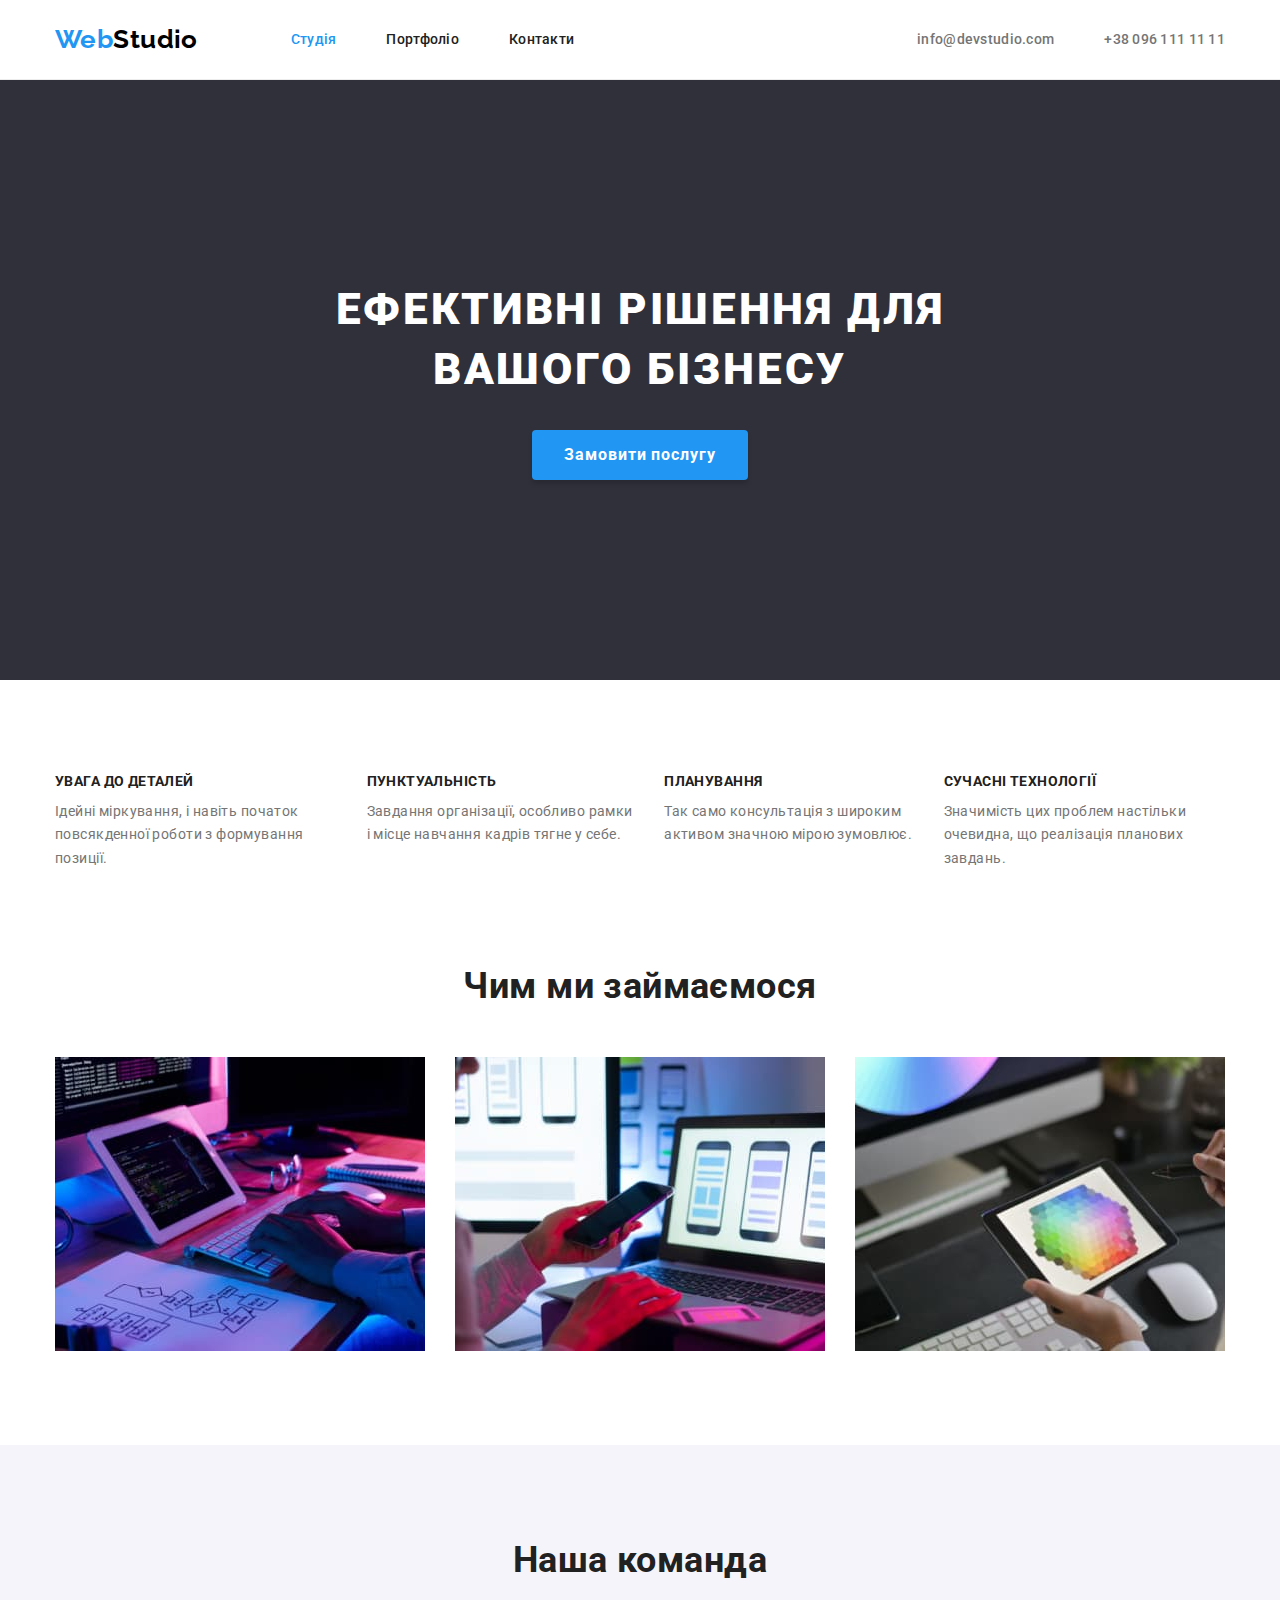
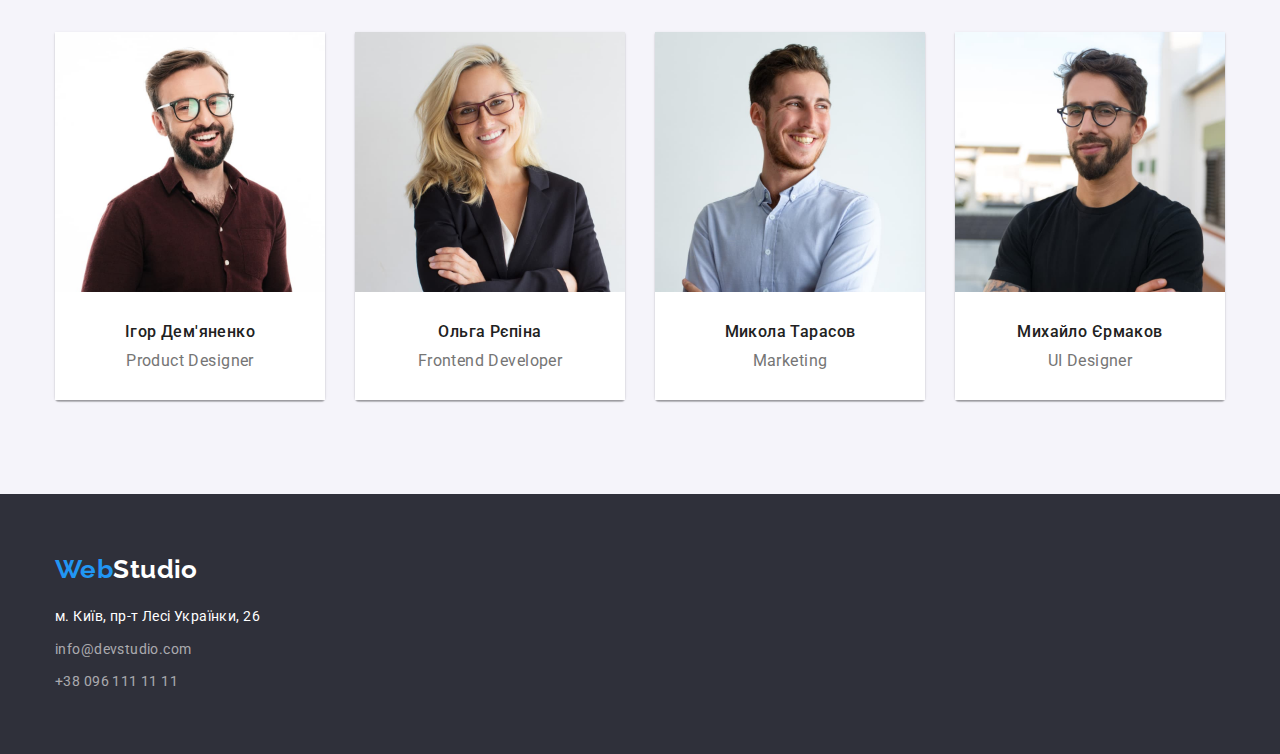
==== index.html @ 473d93ee "hw-03" ====
<!DOCTYPE html>
<html lang="en">
  <head>
    <meta charset="UTF-8" />
    <meta name="viewport" content="width=device-width, initial-scale=1.0" />
    <title>Студія</title>
    <link rel="preconnect" href="https://fonts.googleapis.com" />
    <link rel="preconnect" href="https://fonts.gstatic.com" crossorigin />
    <link
      href="https://fonts.googleapis.com/css2?family=Raleway:wght@700&family=Roboto:wght@400;500;700;900&display=swap"
      rel="stylesheet"
    />
    <link
      rel="stylesheet"
      href="https://cdn.jsdelivr.net/npm/modern-normalize@1.1.0/modern-normalize.min.css"
    />
    <link rel="stylesheet" href="./css/styles.css" />
  </head>
  <body>
    <header class="page-header">
      <div class="container page-header-container">
        <nav class="page-navigation">
          <a href="#webstudio" class="webstudio link"
            ><span class="weblogo">Web</span><span class="studiologoblack">Studio</span></a
          >
          <ul class="menu list">
            <li class="menu-item">
              <a href="./index.html" class="menu-link link current">Студія</a>
            </li>
            <li class="menu-item">
              <a href="./portfolio.html" class="menu-link link">Портфоліо</a>
            </li>
            <li class="menu-item">
              <a href="#contacts" class="menu-link link">Контакти</a>
            </li>
          </ul>
        </nav>
        <ul class="page-contacts list">
          <li class="page-contacts-item">
            <a href="mailto:info@devstudio.com" class="contacts-link link">info@devstudio.com</a>
          </li>
          <li class="page-contacts-item">
            <a href="tel:+380961111111" class="contacts-link link">+38 096 111 11 11</a>
          </li>
        </ul>
      </div>
    </header>
    <main>
      <section class="feature">
        <div class="container">
          <h1 class="feature-header">Ефективні рішення для вашого бізнесу</h1>
          <button class="modal-open-btn buttoncursor" type="button">Замовити послугу</button>
        </div>
      </section>
      <section class="section-characteristic">
        <div class="container">
          <h2 class="visually-hidden">Особливості</h2>
          <ul class="characteristic-list list">
            <li class="characteristic-item">
              <h3 class="characteristic-name">Увага до деталей</h3>
              <p class="characteristic-description">
                Ідейні міркування, і навіть початок повсякденної роботи з формування позиції.
              </p>
            </li>
            <li class="characteristic-item">
              <h3 class="characteristic-name">Пунктуальність</h3>
              <p class="characteristic-description">
                Завдання організації, особливо рамки і місце навчання кадрів тягне у себе.
              </p>
            </li>
            <li class="characteristic-item">
              <h3 class="characteristic-name">Планування</h3>
              <p class="characteristic-description">
                Так само консультація з широким активом значною мірою зумовлює.
              </p>
            </li>
            <li class="characteristic-item">
              <h3 class="characteristic-name">Сучасні технології</h3>
              <p class="characteristic-description">
                Значимість цих проблем настільки очевидна, що реалізація планових завдань.
              </p>
            </li>
          </ul>
        </div>
      </section>
      <section class="what-we-do section">
        <div class="container">
          <h2 class="name-header">Чим ми займаємося</h2>
          <ul class="work-photo-list list">
            <li class="work-photo-item">
              <img
                src="./images/box-1.jpg"
                alt="Work on PC"
                width="370"
                height="294"
                class="work-photo"
              />
            </li>
            <li class="work-photo-item">
              <img
                src="./images/box-2.jpg"
                alt="Work on notebook"
                width="370"
                height="294"
                class="work-photo"
              />
            </li>
            <li class="work-photo-item">
              <img
                src="./images/box-3.jpg"
                alt="Work on GP"
                width="370"
                height="294"
                class="work-photo"
              />
            </li>
          </ul>
        </div>
      </section>
      <section class="our-team section">
        <div class="container">
          <h2 class="name-header">Наша команда</h2>
          <ul class="workers-list list">
            <li class="workers-list-item">
              <img
                src="./images/photo-1.jpg"
                alt="IgorPhoto"
                width="270"
                height="260"
                class="workers-photo"
              />
              <div class="workers-container">
                <h3 class="workers-name">Ігор Дем'яненко</h3>
                <p class="workers-job">Product Designer</p>
              </div>
            </li>
            <li class="workers-list-item">
              <img
                src="./images/photo-2.jpg"
                alt="OlgaPhoto"
                width="270"
                height="260"
                class="workers-photo"
              />
              <div class="workers-container">
                <h3 class="workers-name">Ольга Рєпіна</h3>
                <p class="workers-job">Frontend Developer</p>
              </div>
            </li>
            <li class="workers-list-item">
              <img
                src="./images/photo-3.jpg"
                alt="MykolaPhoto"
                width="270"
                height="260"
                class="workers-photo"
              />
              <div class="workers-container">
                <h3 class="workers-name">Микола Тарасов</h3>
                <p class="workers-job">Marketing</p>
              </div>
            </li>
            <li class="workers-list-item">
              <img
                src="./images/photo-4.jpg"
                alt="Mykhaylo"
                width="270"
                height="260"
                class="workers-photo"
              />
              <div class="workers-container">
                <h3 class="workers-name">Михайло Єрмаков</h3>
                <p class="workers-job">UI Designer</p>
              </div>
            </li>
          </ul>
        </div>
      </section>
    </main>
    <footer class="page-footer">
      <div class="container">
        <a href="#webstudio" class="webstudio-footer link"
          ><span class="weblogo">Web</span><span class="studiologowhite">Studio</span></a
        >
        <address class="address-footer">
          <ul class="address-list list">
            <li class="address-list-item">
              <a
                href="https://goo.gl/maps/CPtrU1FHBa2aNyZL9"
                target="_blank"
                rel="noopener noreferrer nofollow"
                class="address link"
                >м. Київ, пр-т Лесі Українки, 26
              </a>
            </li>
            <li class="address-list-item">
              <a href="mailto:info@devstudio.com" class="footer-contacts link"
                >info@devstudio.com</a
              >
            </li>
            <li class="address-list-item">
              <a href="tel:+380961111111" class="footer-contacts link">+38 096 111 11 11</a>
            </li>
          </ul>
        </address>
      </div>
    </footer>
  </body>
</html>
---- css/styles.css ----
:root {
    --primary-font: 'Roboto', sans-serif;
    --logo-font: 'Raleway', sans-serif;
    --primary-bg-color: #FFFFFF;
    --secondary-bg-color: #F5F4FA;
    --dark-bg-color: #2F303A;
    --primary-text-color: #212121;
    --primary-contact-color: #757575;
    --primary-accent-color: #2196F3;
    --secondary-accent-color: #188CE8;
    --primary-black: #000000;
}

h1, h2, h3, h4, h5, h6, p {
    margin-top: 0;
    margin-bottom: 0;
}

ol, ul {
    margin-top: 0;
    margin-bottom: 0;
    padding-left: 0;
}

img {
    display: block;
    max-width: 100%;
    height: auto;
}

.link {
    text-decoration: none;
}

.list{
    list-style: none;
}

.buttoncursor {
    cursor: pointer;
}

.visually-hidden {
    position: absolute;
    white-space: nowrap;
    width: 1px;
    height: 1px;
    overflow: hidden;
    border: 0;
    padding: 0;
    clip: rect(0 0 0 0);
    clip-path: inset(50%);
    margin: -1px;
}

body {
    font-family: var(--primary-font);
    background: var(--primary-bg-color);
    color: var(--primary-text-color);
    font-size: 14px;
    letter-spacing: 0.03em;
}

.container {
    width: 1200px;
    margin-left: auto;
    margin-right: auto;
    padding-left: 15px;
    padding-right: 15px;
}

.section {
    padding-top: 94px;
    padding-bottom: 94px;
}

/*-------------- HEADER --------------*/
.page-header {
    padding-top: 24px;
    padding-bottom: 24px;
    border-bottom: 1px solid #ECECEC;
}

.page-header-container {
    display: flex;
    align-items: center;
}

.page-navigation {
    display: flex;
    align-items: center;
}

.webstudio {
    margin-right: 93px;
}

.menu {
    display: flex;
    column-gap: 50px;
}

.page-contacts {
    display: flex;
    column-gap: 50px;
    margin-left: auto;
}

.weblogo {
    font-family: 'Raleway';
    font-weight: 700;
    font-size: 26px;
    line-height: 1.19;  
    color: var(--primary-accent-color);
}

.studiologoblack {
    font-family: 'Raleway';
    font-weight: 700;
    font-size: 26px;
    line-height: 1.19;
    color: var(--primary-black);
}

.menu-link {
    font-weight: 500;
    line-height: 1.14;
    letter-spacing: 0.02em;
    color: var(--primary-text-color);
}

.contacts-link {
    font-weight: 500;
    line-height: 1.14;
    letter-spacing: 0.02em;
    color: var(--primary-contact-color);
}

.menu-link:hover,
.menu-link:focus,
.contacts-link:hover,
.contacts-link:focus {
    color: var(--primary-accent-color);
}

.current {
    color: var(--primary-accent-color);
}

/*-------------- /HEADER --------------*/

/*-------------- FOOTER --------------*/

.page-footer {
    background-color: var(--dark-bg-color);
    padding-top: 60px;
    padding-bottom: 60px;
}

.webstudio-footer {
    display: block;
    margin-right: auto;
    margin-bottom: 20px;
}

.studiologowhite {
    font-family: 'Raleway';
    font-weight: 700;
    font-size: 26px;
    line-height: 1.19;
    color: var(--primary-bg-color);
}

.address-footer {
    font-style: normal;
    line-height: 1.71;
    margin-right: auto;
}

.address-list-item:not(:last-child) {
    margin-bottom: 9px;
}

.address {
    color: var(--primary-bg-color);
}

.footer-contacts {
    color: rgba(255, 255, 255, 0.6);
}

.address:hover,
.address:focus,
.footer-contacts:hover,
.footer-contacts:focus {
    color: var(--primary-accent-color);
}

/*-------------- /FOOTER --------------*/

/*-------------- FEATURE --------------*/

.feature {
    background: var(--dark-bg-color);
    padding: 200px 0;
    text-align: center;
}

.feature-header {
    font-weight: 900;
    font-size: 44px;
    line-height: 1.36;
    text-align: center;
    letter-spacing: 0.06em;
    text-transform: uppercase;
    color: var(--primary-bg-color);
    width: 696px;
    margin-bottom: 30px;
    margin-left: auto;
    margin-right: auto;
}

.modal-open-btn {
    background: var(--primary-accent-color);
    box-shadow: 0px 4px 4px rgba(0, 0, 0, 0.15);
    border-radius: 4px;
    border: 0;
    font-weight: 700;
    font-size: 16px;
    line-height: 1.88;
    display: inline-block;
    letter-spacing: 0.06em;
    color: var(--primary-bg-color);
    width: 216px;
    height: 50px;
}

.modal-open-btn:hover,
.modal-open-btn:focus {
    background: var(--secondary-accent-color);
}

/*-------------- /FEATURE --------------*/

/*-------------- CHARACTERISTIC --------------*/

.section-characteristic {
    padding-top: 94px;
}

.characteristic-list {
    display: flex;
    column-gap: 30px;
}

.characteristic-item {
    flex-basis: calc((100%-90px)/4)
}

.characteristic-name {
    font-size: 14px;
    font-weight: 700;
    line-height: 1.14;
    text-transform: uppercase;
    margin-bottom: 10px;
}

.characteristic-description {
    line-height: 1.71;
    color: var(--primary-contact-color);
}

/*-------------- /CHARACTERISTIC --------------*/

/*-------------- WHAT WE DO --------------*/

.work-photo-list {
    display: flex;
    column-gap: 30px;
}

.work-photo-item {
    flex-basis: calc((100%-60px)/3)
}

.name-header {
    font-weight: 700;
    font-size: 36px;
    line-height: 1.17;
    text-align: center;
    margin-bottom: 50px;
}

/*-------------- /WHAT WE DO --------------*/

/*-------------- OUR TEAM --------------*/

.our-team {
    background: var(--secondary-bg-color);
}

.workers-list {
    display: flex;
    column-gap: 30px;
}

.workers-list-item {
    box-shadow: 0px 1px 3px rgba(0, 0, 0, 0.12), 0px 1px 1px rgba(0, 0, 0, 0.14), 0px 2px 1px rgba(0, 0, 0, 0.2);
    border-radius: 0px 0px 4px 4px;
    flex-basis: calc((100% - 90px)/ 4)
}

.workers-container {
    padding-top: 30px;
    padding-bottom: 30px;
    background: var(--primary-bg-color);
}

.workers-name {
    font-weight: 500;
    font-size: 16px;
    line-height: 1.19;
    text-align: center;
    margin-bottom: 10px;
}

.workers-job {
    font-size: 16px;
    line-height: 1.19;
    text-align: center;
    color: var(--primary-contact-color);
}

/*-------------- /OUR TEAM --------------*/

/*-------------- PORTFOLIO PROJECTS --------------*/

.buttons-list {
    display: flex;
    column-gap: 8px;
    justify-content: center;
    margin-bottom: 50px;
}

.portfolio-buttons {
    background: var(--secondary-bg-color);
    border-radius: 4px;
    border: 0;
    font-weight: 500;
    font-size: 16px;
    line-height: 1.63;
    text-align: center;
    padding: 6px 22px;
}

.portfolio-buttons-all {
    padding: 6px 25px;
}

.portfolio-buttons:hover,
.portfolio-buttons:focus {
    background: var(--primary-accent-color);
    color: var(--primary-bg-color);
}

.page-portfolio-projects {
    padding-top: 94px;
    padding-bottom: 94px;
}

.portfolio-projects {
    display: flex;
    flex-wrap: wrap;
    gap: 30px;
}

.portfolio-projects-item {
    background: var(--primary-bg-color);
    flex-basis: calc((1110)/3);
}

.portfolio-projects-container{
    padding: 20px 24px;
    border: 1px solid #EEEEEE;
    border-top: 0;
}

.portfolio-projects-name {
    font-weight: 700;
    font-size: 18px;
    line-height: 2;
    letter-spacing: 0.06em;
    margin-bottom: 4px;
}

.portfolio-projects-description {
    font-size: 16px;
    line-height: 1.88;
    color: var(--primary-contact-color);
}

/*-------------- /PORTFOLIO PROJECTS --------------*/
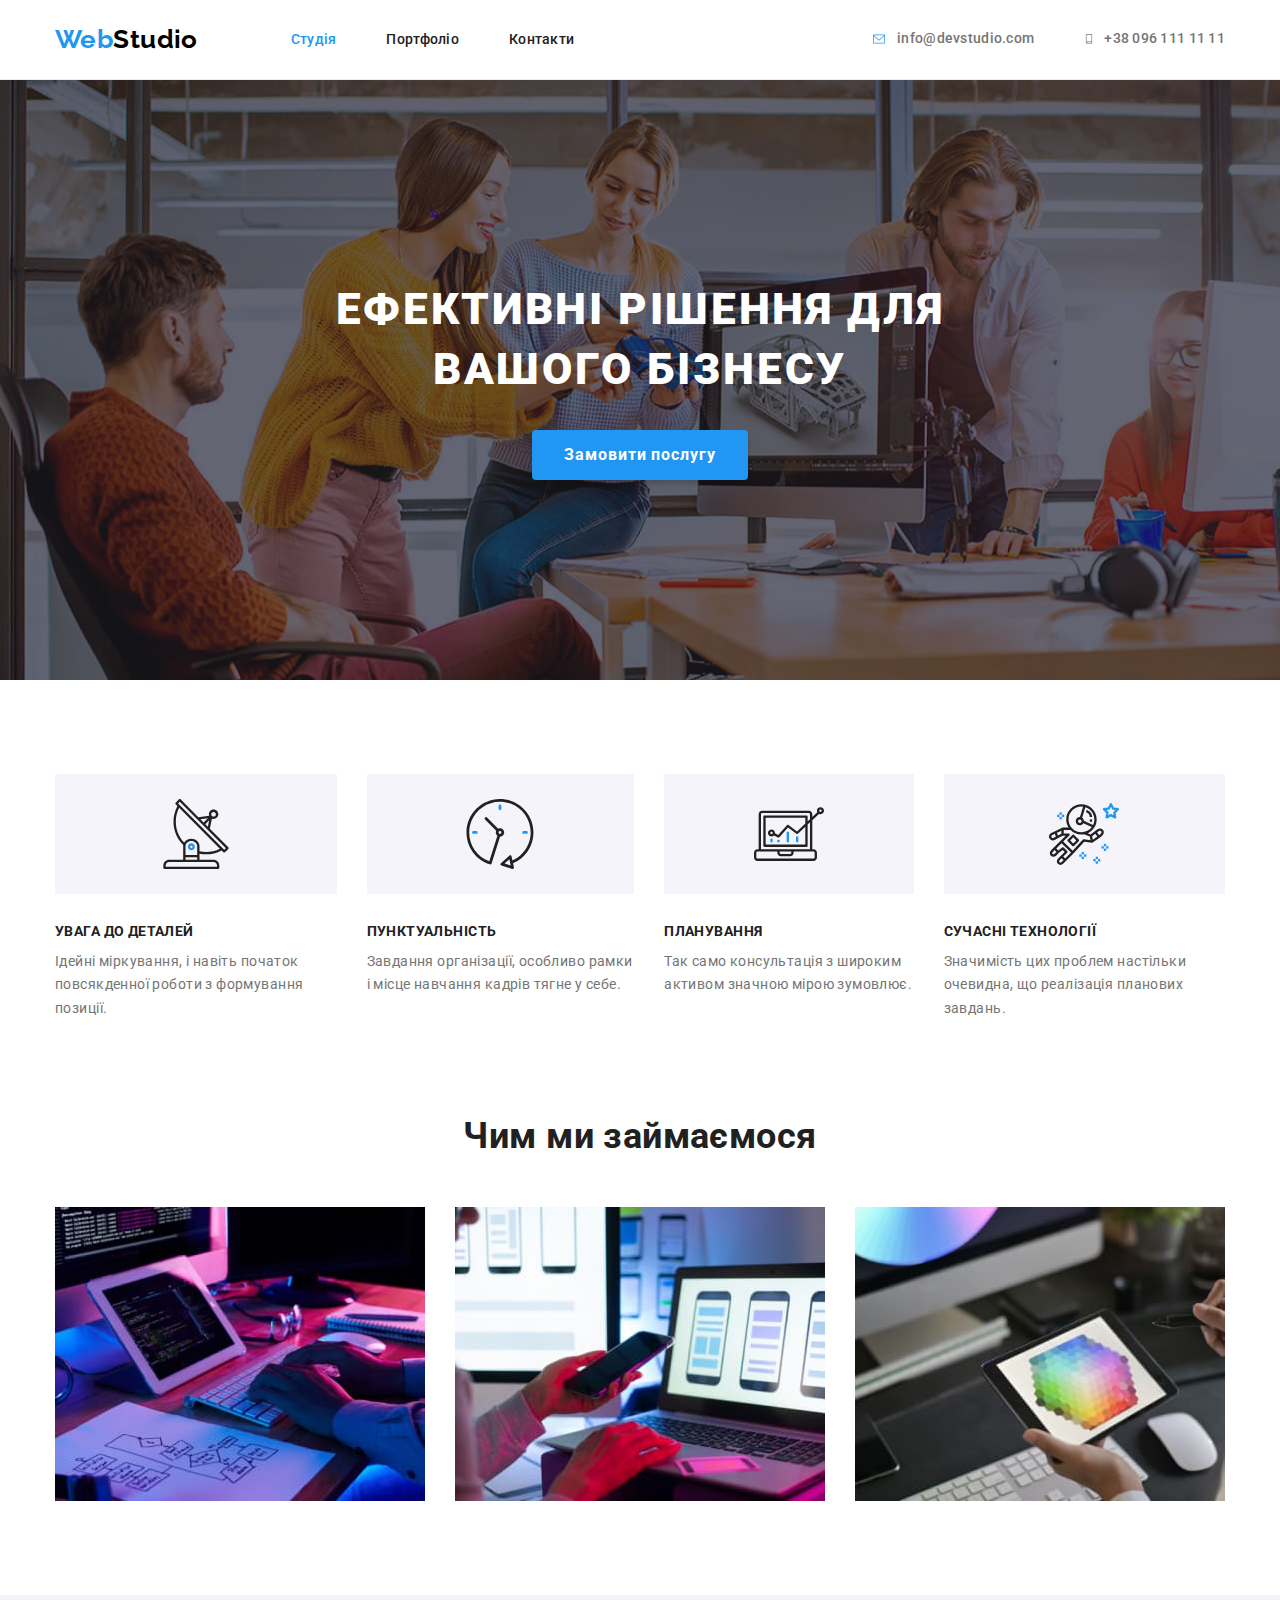
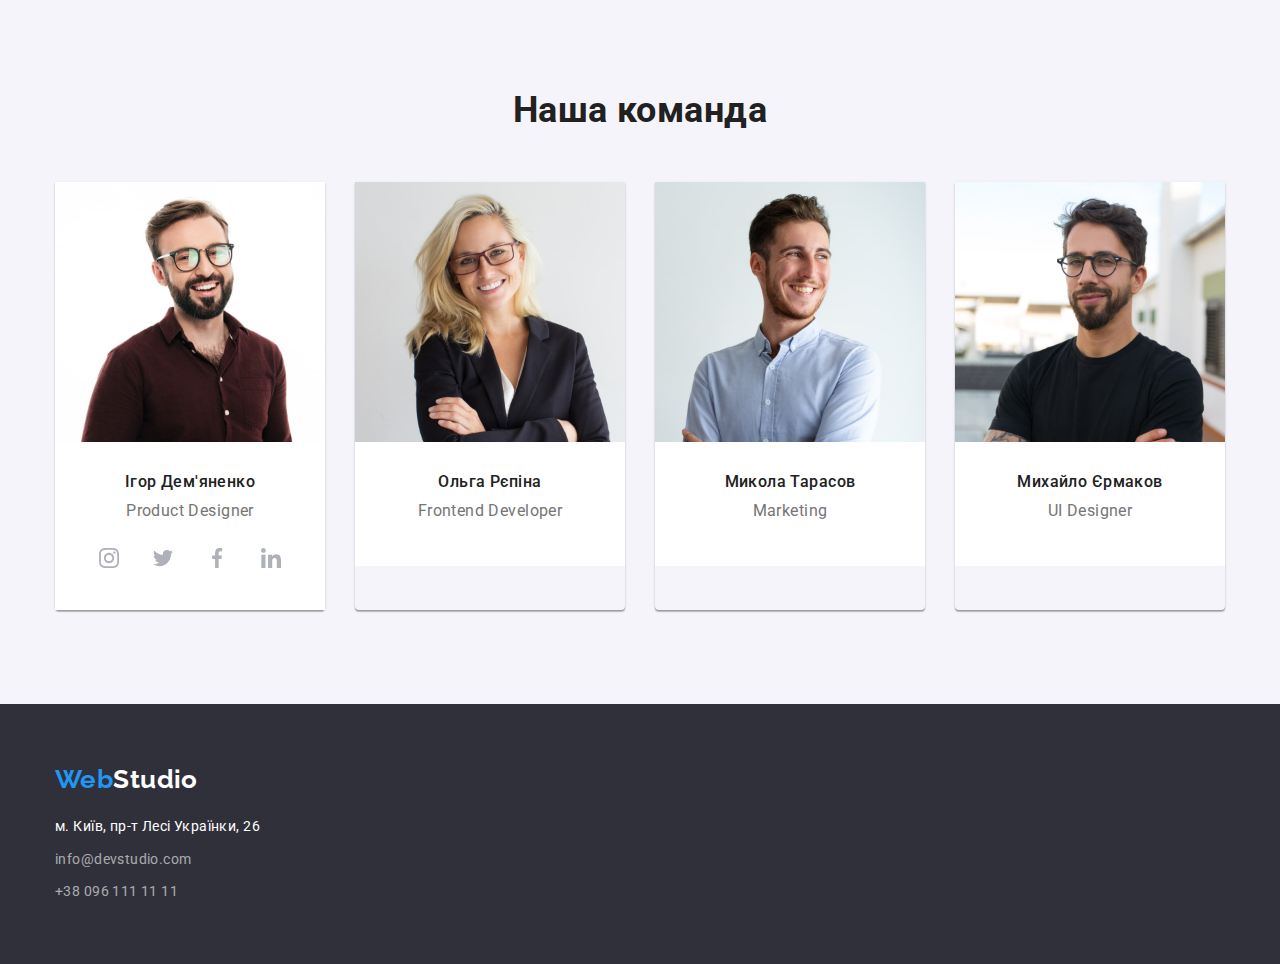
==== commit 65ad8080: "Update" ====
--- a/index.html
+++ b/index.html
@@ -37,10 +37,18 @@
         </nav>
         <ul class="page-contacts list">
           <li class="page-contacts-item">
+            <svg aria-label="Mail" class="email-img contact-img" width="16" height="12">
+              <use href="./images/icons.svg#icon-mail"></use>
+            </svg>
             <a href="mailto:info@devstudio.com" class="contacts-link link">info@devstudio.com</a>
           </li>
           <li class="page-contacts-item">
-            <a href="tel:+380961111111" class="contacts-link link">+38 096 111 11 11</a>
+            <svg aria-label="Smartphone" class="smartphone-img contact-img" width="10" height="16">
+              <use href="./images/icons.svg#icon-smartphone"></use>
+            </svg>
+            <a href="tel:+380961111111" class="contacts-link email-contacts-link link"
+              >+38 096 111 11 11</a
+            >
           </li>
         </ul>
       </div>
@@ -57,24 +65,44 @@
           <h2 class="visually-hidden">Особливості</h2>
           <ul class="characteristic-list list">
             <li class="characteristic-item">
+              <div class="characteristic-item-container">
+                <svg aria-label="Antenna" class="characteristic-img" width="70" height="70">
+                  <use href="./images/icons.svg#icon-antenna"></use>
+                </svg>
+              </div>
               <h3 class="characteristic-name">Увага до деталей</h3>
               <p class="characteristic-description">
                 Ідейні міркування, і навіть початок повсякденної роботи з формування позиції.
               </p>
             </li>
             <li class="characteristic-item">
+              <div class="characteristic-item-container">
+                <svg aria-label="Clock" class="characteristic-img" width="70" height="70">
+                  <use href="./images/icons.svg#icon-clock"></use>
+                </svg>
+              </div>
               <h3 class="characteristic-name">Пунктуальність</h3>
               <p class="characteristic-description">
                 Завдання організації, особливо рамки і місце навчання кадрів тягне у себе.
               </p>
             </li>
             <li class="characteristic-item">
+              <div class="characteristic-item-container">
+                <svg aria-label="Diagram" class="characteristic-img" width="70" height="70">
+                  <use href="./images/icons.svg#icon-diagram"></use>
+                </svg>
+              </div>
               <h3 class="characteristic-name">Планування</h3>
               <p class="characteristic-description">
                 Так само консультація з широким активом значною мірою зумовлює.
               </p>
             </li>
             <li class="characteristic-item">
+              <div class="characteristic-item-container">
+                <svg aria-label="Astronaut" class="characteristic-img" width="70" height="70">
+                  <use href="./images/icons.svg#icon-astronaut"></use>
+                </svg>
+              </div>
               <h3 class="characteristic-name">Сучасні технології</h3>
               <p class="characteristic-description">
                 Значимість цих проблем настільки очевидна, що реалізація планових завдань.
@@ -132,6 +160,36 @@
               <div class="workers-container">
                 <h3 class="workers-name">Ігор Дем'яненко</h3>
                 <p class="workers-job">Product Designer</p>
+                <ul class="social-list list">
+                  <li class="social-list-item">
+                    <a href="" class="social-list-link">
+                      <svg aria-label="Social" class="social-list-icon" width="20" height="20">
+                        <use href="./images/icons.svg#icon-instagram"></use>
+                      </svg>
+                    </a>
+                  </li>
+                  <li class="social-list-item">
+                    <a href="" class="social-list-link">
+                      <svg aria-label="Social" class="social-list-icon" width="20" height="20">
+                        <use href="./images/icons.svg#icon-twitter"></use>
+                      </svg>
+                    </a>
+                  </li>
+                  <li class="social-list-item">
+                    <a href="" class="social-list-link">
+                      <svg aria-label="Social" class="social-list-icon" width="20" height="20">
+                        <use href="./images/icons.svg#icon-facebook"></use>
+                      </svg>
+                    </a>
+                  </li>
+                  <li class="social-list-item">
+                    <a href="" class="social-list-link">
+                      <svg aria-label="Social" class="social-list-icon" width="20" height="20">
+                        <use href="./images/icons.svg#icon-linkedin"></use>
+                      </svg>
+                    </a>
+                  </li>
+                </ul>
               </div>
             </li>
             <li class="workers-list-item">
--- a/css/styles.css
+++ b/css/styles.css
@@ -136,6 +136,15 @@
     color: var(--primary-contact-color);
 }
 
+.page-contacts-item {
+    display: flex;
+    align-items: center;
+}
+
+.contact-img {
+    margin-right: 10px;
+}
+
 .menu-link:hover,
 .menu-link:focus,
 .contacts-link:hover,
@@ -201,7 +210,9 @@
 /*-------------- FEATURE --------------*/
 
 .feature {
-    background: var(--dark-bg-color);
+    background-color: var(--dark-bg-color);
+    background-image: linear-gradient(rgba(47, 48, 58, 0.4), rgba(47, 48, 58, 0.4)), url('../images/feature.jpg');
+    background-size: cover;
     padding: 200px 0;
     text-align: center;
 }
@@ -257,6 +268,15 @@
     flex-basis: calc((100%-90px)/4)
 }
 
+.characteristic-item-container {
+    display: flex;
+    justify-content: center;
+    align-items: center;
+    margin-bottom: 30px;
+    height: 120px;
+    background-color: #F5F4FA;
+}
+
 .characteristic-name {
     font-size: 14px;
     font-weight: 700;
@@ -329,6 +349,27 @@
     line-height: 1.19;
     text-align: center;
     color: var(--primary-contact-color);
+    margin-bottom: 16px;
+}
+
+.social-list {
+    display: flex;
+    justify-content: center;
+    column-gap: 10px;
+}
+
+.social-list-link {
+    display: flex;
+    justify-content: center;
+    align-items: center;
+    width: 44px;
+    height: 44px;
+    border-radius: 50%;
+    background-color: var(--primary-bg-color);
+}
+
+.social-list-icon {
+    fill: #AFB1B8;
 }
 
 /*-------------- /OUR TEAM --------------*/
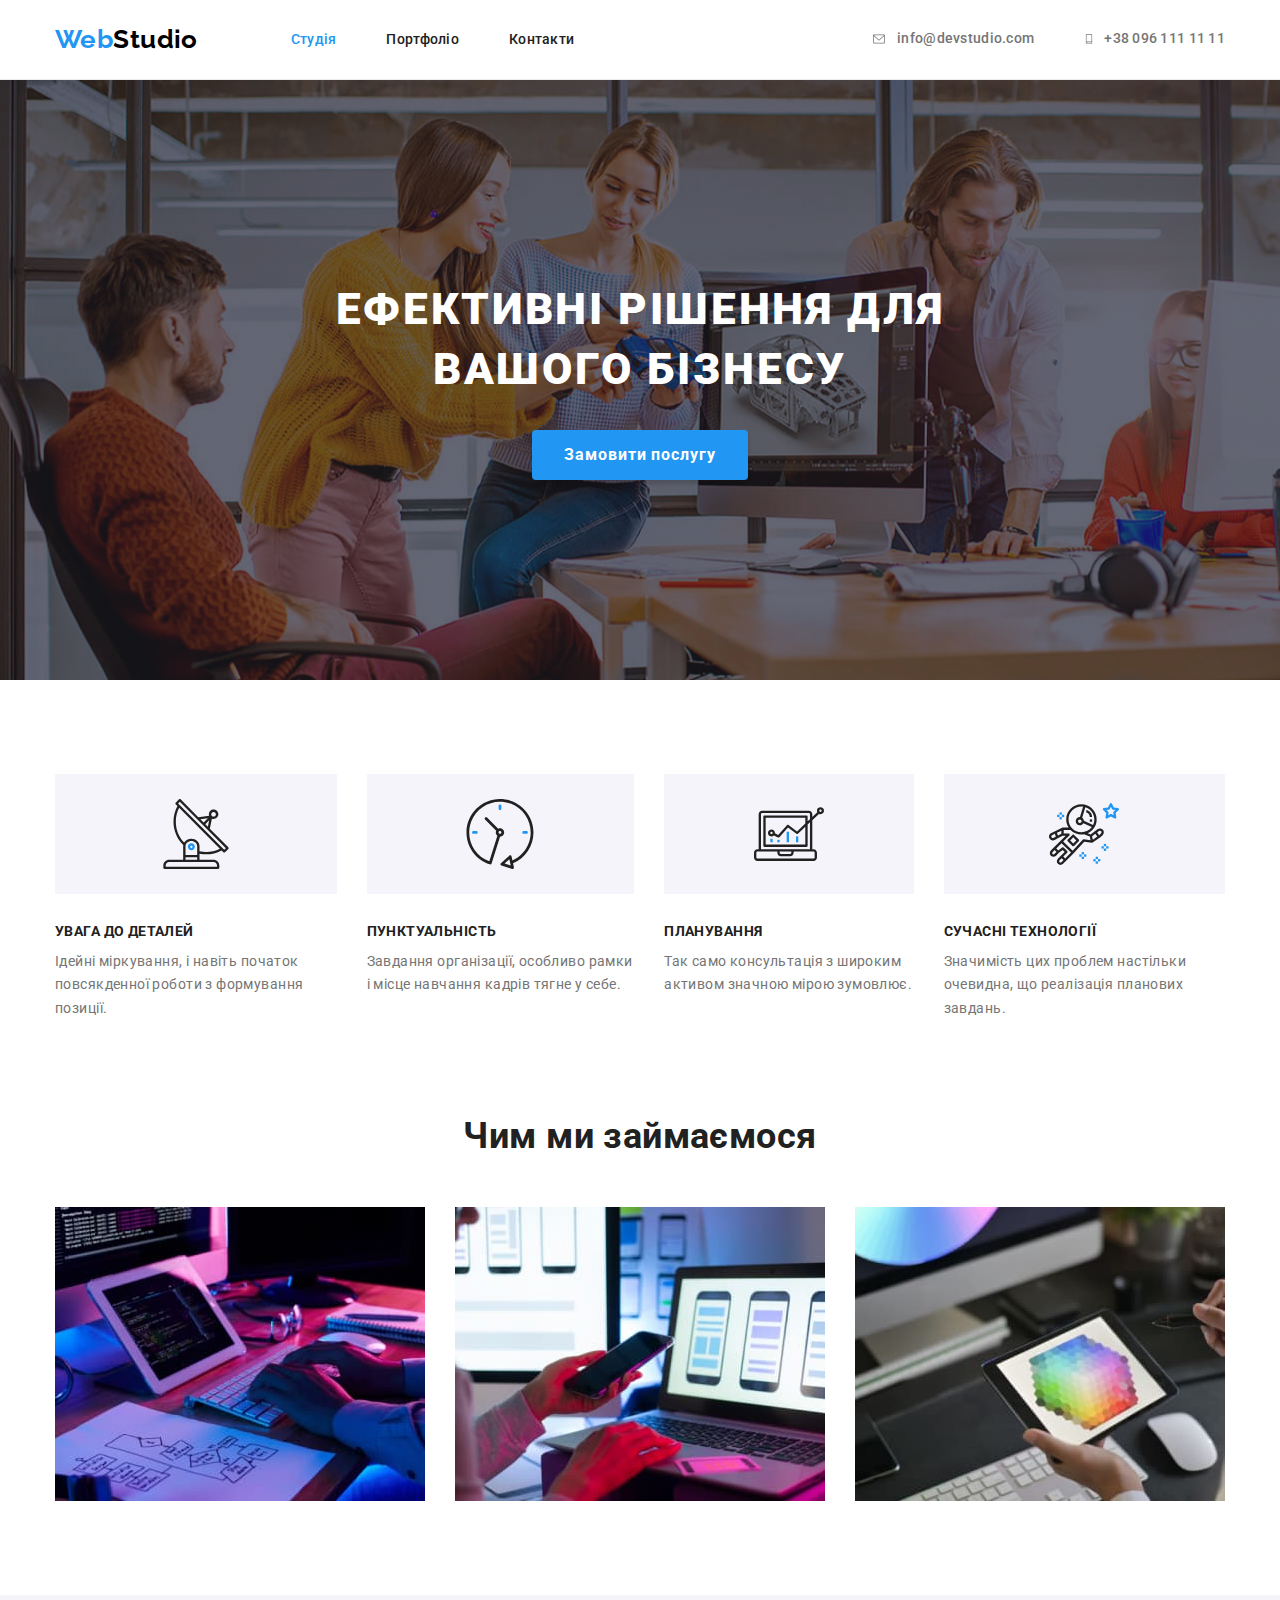
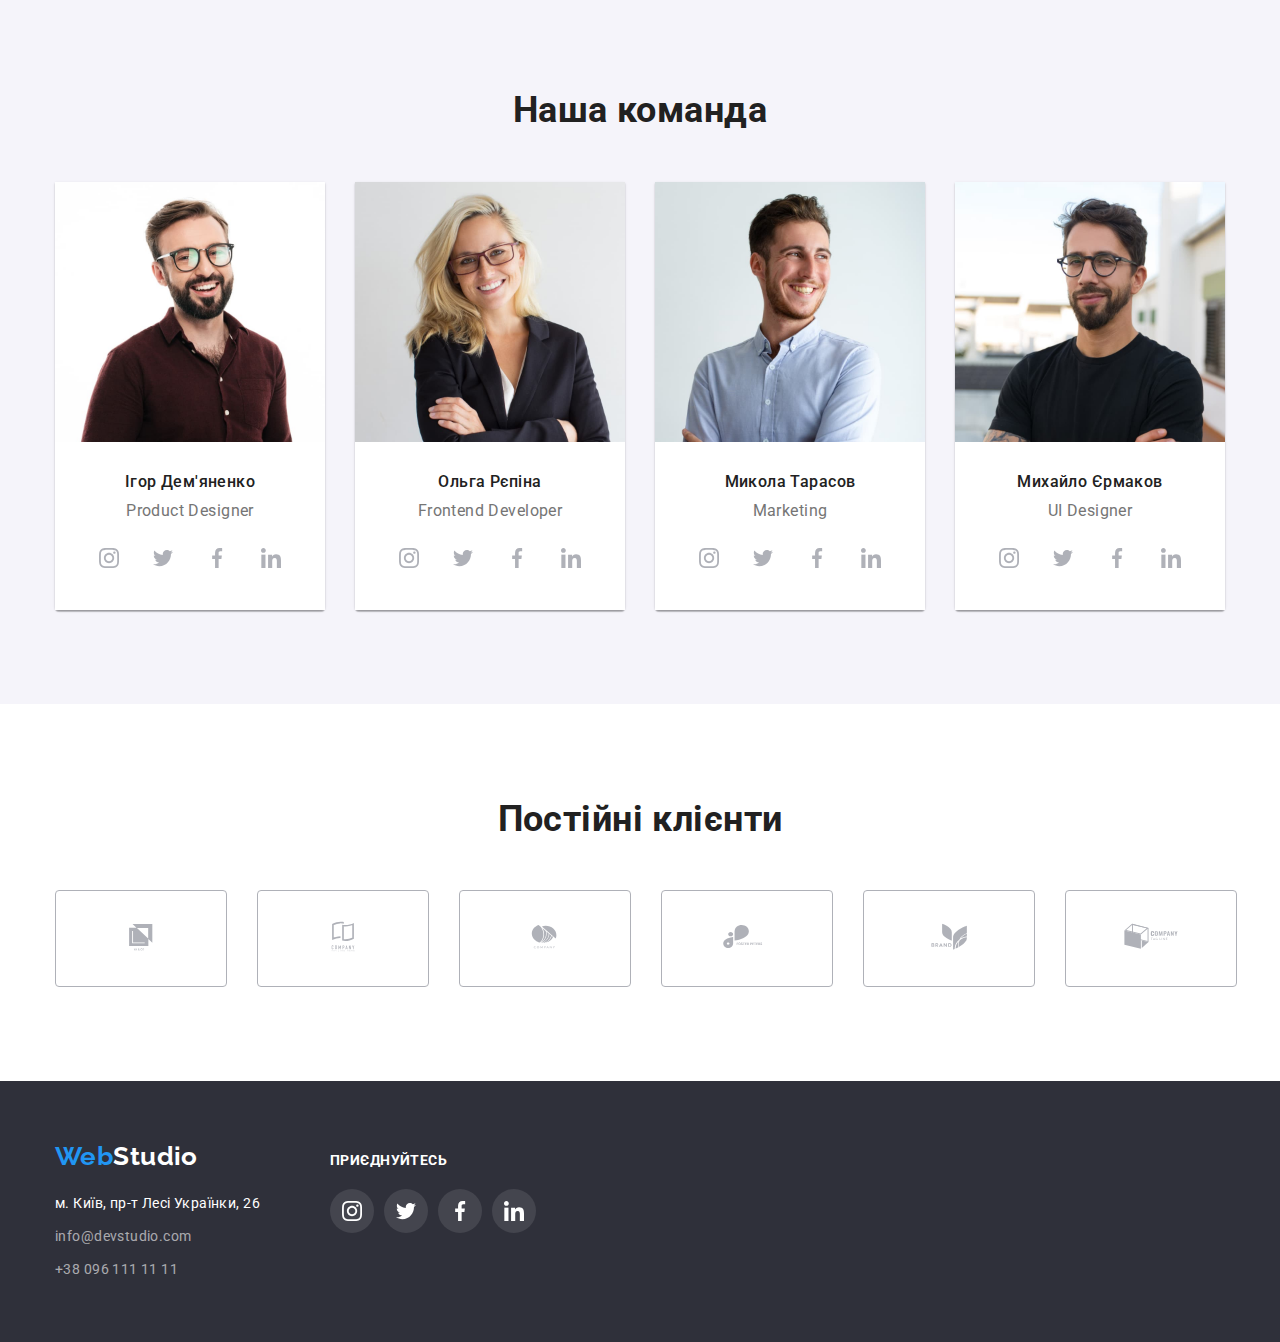
==== commit 39fff6ab: "Update" ====
--- a/index.html
+++ b/index.html
@@ -37,18 +37,20 @@
         </nav>
         <ul class="page-contacts list">
           <li class="page-contacts-item">
-            <svg aria-label="Mail" class="email-img contact-img" width="16" height="12">
-              <use href="./images/icons.svg#icon-mail"></use>
-            </svg>
-            <a href="mailto:info@devstudio.com" class="contacts-link link">info@devstudio.com</a>
+            <a href="mailto:info@devstudio.com" class="contacts-link link">
+              <svg aria-label="Mail" class="contact-img" width="16" height="12">
+                <use href="./images/icons.svg#icon-mail"></use>
+              </svg>
+              <span>info@devstudio.com</span></a
+            >
           </li>
           <li class="page-contacts-item">
-            <svg aria-label="Smartphone" class="smartphone-img contact-img" width="10" height="16">
-              <use href="./images/icons.svg#icon-smartphone"></use>
-            </svg>
-            <a href="tel:+380961111111" class="contacts-link email-contacts-link link"
-              >+38 096 111 11 11</a
-            >
+            <a href="tel:+380961111111" class="contacts-link link">
+              <svg aria-label="Smartphone" class="contact-img" width="10" height="16">
+                <use href="./images/icons.svg#icon-smartphone"></use>
+              </svg>
+              <span>+38 096 111 11 11</span>
+            </a>
           </li>
         </ul>
       </div>
@@ -203,6 +205,36 @@
               <div class="workers-container">
                 <h3 class="workers-name">Ольга Рєпіна</h3>
                 <p class="workers-job">Frontend Developer</p>
+                <ul class="social-list list">
+                  <li class="social-list-item">
+                    <a href="#" class="social-list-link">
+                      <svg aria-label="Social" class="social-list-icon" width="20" height="20">
+                        <use href="./images/icons.svg#icon-instagram"></use>
+                      </svg>
+                    </a>
+                  </li>
+                  <li class="social-list-item">
+                    <a href="#" class="social-list-link">
+                      <svg aria-label="Social" class="social-list-icon" width="20" height="20">
+                        <use href="./images/icons.svg#icon-twitter"></use>
+                      </svg>
+                    </a>
+                  </li>
+                  <li class="social-list-item">
+                    <a href="#" class="social-list-link">
+                      <svg aria-label="Social" class="social-list-icon" width="20" height="20">
+                        <use href="./images/icons.svg#icon-facebook"></use>
+                      </svg>
+                    </a>
+                  </li>
+                  <li class="social-list-item">
+                    <a href="#" class="social-list-link">
+                      <svg aria-label="Social" class="social-list-icon" width="20" height="20">
+                        <use href="./images/icons.svg#icon-linkedin"></use>
+                      </svg>
+                    </a>
+                  </li>
+                </ul>
               </div>
             </li>
             <li class="workers-list-item">
@@ -216,6 +248,36 @@
               <div class="workers-container">
                 <h3 class="workers-name">Микола Тарасов</h3>
                 <p class="workers-job">Marketing</p>
+                <ul class="social-list list">
+                  <li class="social-list-item">
+                    <a href="#" class="social-list-link">
+                      <svg aria-label="Social" class="social-list-icon" width="20" height="20">
+                        <use href="./images/icons.svg#icon-instagram"></use>
+                      </svg>
+                    </a>
+                  </li>
+                  <li class="social-list-item">
+                    <a href="#" class="social-list-link">
+                      <svg aria-label="Social" class="social-list-icon" width="20" height="20">
+                        <use href="./images/icons.svg#icon-twitter"></use>
+                      </svg>
+                    </a>
+                  </li>
+                  <li class="social-list-item">
+                    <a href="#" class="social-list-link">
+                      <svg aria-label="Social" class="social-list-icon" width="20" height="20">
+                        <use href="./images/icons.svg#icon-facebook"></use>
+                      </svg>
+                    </a>
+                  </li>
+                  <li class="social-list-item">
+                    <a href="#" class="social-list-link">
+                      <svg aria-label="Social" class="social-list-icon" width="20" height="20">
+                        <use href="./images/icons.svg#icon-linkedin"></use>
+                      </svg>
+                    </a>
+                  </li>
+                </ul>
               </div>
             </li>
             <li class="workers-list-item">
@@ -229,38 +291,152 @@
               <div class="workers-container">
                 <h3 class="workers-name">Михайло Єрмаков</h3>
                 <p class="workers-job">UI Designer</p>
-              </div>
+                <ul class="social-list list">
+                  <li class="social-list-item">
+                    <a href="#" class="social-list-link">
+                      <svg aria-label="Social" class="social-list-icon" width="20" height="20">
+                        <use href="./images/icons.svg#icon-instagram"></use>
+                      </svg>
+                    </a>
+                  </li>
+                  <li class="social-list-item">
+                    <a href="#" class="social-list-link">
+                      <svg aria-label="Social" class="social-list-icon" width="20" height="20">
+                        <use href="./images/icons.svg#icon-twitter"></use>
+                      </svg>
+                    </a>
+                  </li>
+                  <li class="social-list-item">
+                    <a href="#" class="social-list-link">
+                      <svg aria-label="Social" class="social-list-icon" width="20" height="20">
+                        <use href="./images/icons.svg#icon-facebook"></use>
+                      </svg>
+                    </a>
+                  </li>
+                  <li class="social-list-item">
+                    <a href="#" class="social-list-link">
+                      <svg aria-label="Social" class="social-list-icon" width="20" height="20">
+                        <use href="./images/icons.svg#icon-linkedin"></use>
+                      </svg>
+                    </a>
+                  </li>
+                </ul>
+              </div>
+            </li>
+          </ul>
+        </div>
+      </section>
+      <section class="clients-section section">
+        <div class="container">
+          <h2 class="name-header">Постійні клієнти</h2>
+          <ul class="clients-list list">
+            <li class="clients-list-item">
+              <a href="#" class="clients-link">
+                <svg aria-label="Client icon" class="clients-icon" width="106" height="60">
+                  <use href="./images/icons.svg#icon-logo1"></use>
+                </svg>
+              </a>
+            </li>
+            <li class="clients-list-item">
+              <a href="#" class="clients-link">
+                <svg aria-label="Client icon" class="clients-icon" width="106" height="60">
+                  <use href="./images/icons.svg#icon-logo2"></use>
+                </svg>
+              </a>
+            </li>
+            <li class="clients-list-item">
+              <a href="#" class="clients-link">
+                <svg aria-label="Client icon" class="clients-icon" width="106" height="60">
+                  <use href="./images/icons.svg#icon-logo3"></use>
+                </svg>
+              </a>
+            </li>
+            <li class="clients-list-item">
+              <a href="#" class="clients-link">
+                <svg aria-label="Client icon" class="clients-icon" width="106" height="60">
+                  <use href="./images/icons.svg#icon-logo4"></use>
+                </svg>
+              </a>
+            </li>
+            <li class="clients-list-item">
+              <a href="#" class="clients-link">
+                <svg aria-label="Client icon" class="clients-icon" width="106" height="60">
+                  <use href="./images/icons.svg#icon-logo5"></use>
+                </svg>
+              </a>
+            </li>
+            <li class="clients-list-item">
+              <a href="#" class="clients-link">
+                <svg aria-label="Client icon" class="clients-icon" width="106" height="60">
+                  <use href="./images/icons.svg#icon-logo6"></use>
+                </svg>
+              </a>
             </li>
           </ul>
         </div>
       </section>
     </main>
     <footer class="page-footer">
-      <div class="container">
-        <a href="#webstudio" class="webstudio-footer link"
-          ><span class="weblogo">Web</span><span class="studiologowhite">Studio</span></a
-        >
-        <address class="address-footer">
-          <ul class="address-list list">
-            <li class="address-list-item">
-              <a
-                href="https://goo.gl/maps/CPtrU1FHBa2aNyZL9"
-                target="_blank"
-                rel="noopener noreferrer nofollow"
-                class="address link"
-                >м. Київ, пр-т Лесі Українки, 26
-              </a>
-            </li>
-            <li class="address-list-item">
-              <a href="mailto:info@devstudio.com" class="footer-contacts link"
-                >info@devstudio.com</a
-              >
-            </li>
-            <li class="address-list-item">
-              <a href="tel:+380961111111" class="footer-contacts link">+38 096 111 11 11</a>
-            </li>
-          </ul>
-        </address>
+      <div class="footer-container container">
+        <div class="footer-first-column">
+          <a href="#webstudio" class="webstudio-footer link"
+            ><span class="weblogo">Web</span><span class="studiologowhite">Studio</span></a
+          >
+          <address class="address-footer">
+            <ul class="address-list list">
+              <li class="address-list-item">
+                <a
+                  href="https://goo.gl/maps/CPtrU1FHBa2aNyZL9"
+                  target="_blank"
+                  rel="noopener noreferrer nofollow"
+                  class="address link"
+                  >м. Київ, пр-т Лесі Українки, 26
+                </a>
+              </li>
+              <li class="address-list-item">
+                <a href="mailto:info@devstudio.com" class="footer-contacts link"
+                  >info@devstudio.com</a
+                >
+              </li>
+              <li class="address-list-item">
+                <a href="tel:+380961111111" class="footer-contacts link">+38 096 111 11 11</a>
+              </li>
+            </ul>
+          </address>
+        </div>
+        <div class="footer-second-column">
+          <h3 class="header-join">Приєднуйтесь</h3>
+          <ul class="social-list list">
+            <li class="social-list-item">
+              <a href="#" class="social-footer-link">
+                <svg aria-label="Social" class="social-footer-icon" width="20" height="20">
+                  <use href="./images/icons.svg#icon-instagram"></use>
+                </svg>
+              </a>
+            </li>
+            <li class="social-list-item">
+              <a href="#" class="social-footer-link">
+                <svg aria-label="Social" class="social-footer-icon" width="20" height="20">
+                  <use href="./images/icons.svg#icon-twitter"></use>
+                </svg>
+              </a>
+            </li>
+            <li class="social-list-item">
+              <a href="#" class="social-footer-link">
+                <svg aria-label="Social" class="social-footer-icon" width="20" height="20">
+                  <use href="./images/icons.svg#icon-facebook"></use>
+                </svg>
+              </a>
+            </li>
+            <li class="social-list-item">
+              <a href="#" class="social-footer-link">
+                <svg aria-label="Social" class="social-footer-icon" width="20" height="20">
+                  <use href="./images/icons.svg#icon-linkedin"></use>
+                </svg>
+              </a>
+            </li>
+          </ul>
+        </div>
       </div>
     </footer>
   </body>
--- a/css/styles.css
+++ b/css/styles.css
@@ -130,19 +130,17 @@
 }
 
 .contacts-link {
+    display: flex;
+    align-items: center;
     font-weight: 500;
     line-height: 1.14;
     letter-spacing: 0.02em;
     color: var(--primary-contact-color);
 }
 
-.page-contacts-item {
-    display: flex;
-    align-items: center;
-}
-
 .contact-img {
     margin-right: 10px;
+    fill: var(--primary-contact-color);
 }
 
 .menu-link:hover,
@@ -152,6 +150,11 @@
     color: var(--primary-accent-color);
 }
 
+.contacts-link:hover .contact-img,
+.contacts-link:focus .contact-img{
+    fill: var(--primary-accent-color);
+}
+
 .current {
     color: var(--primary-accent-color);
 }
@@ -159,6 +162,15 @@
 /*-------------- /HEADER --------------*/
 
 /*-------------- FOOTER --------------*/
+
+.footer-container {
+    display: flex;
+    align-items: baseline;
+}
+
+.footer-second-column {
+    margin-left: 70px;
+}
 
 .page-footer {
     background-color: var(--dark-bg-color);
@@ -205,16 +217,45 @@
     color: var(--primary-accent-color);
 }
 
+.header-join {
+    font-size: 14px;
+    font-weight: 700;
+    line-height: 1.14;
+    text-transform: uppercase;
+    color: var(--primary-bg-color);
+    margin-bottom: 20px;
+}
+
+.social-footer-link {
+    background-color: rgba(255, 255, 255, 0.1);
+    display: flex;
+    justify-content: center;
+    align-items: center;
+    width: 44px;
+    height: 44px;
+    border-radius: 50%;
+}
+
+.social-footer-link:hover,
+.social-footer-link:focus{
+    background-color: var(--primary-accent-color);
+}
+
+.social-footer-icon {
+    fill: var(--primary-bg-color);
+}
+
 /*-------------- /FOOTER --------------*/
 
 /*-------------- FEATURE --------------*/
 
 .feature {
+    max-width: 1600px;
+    margin: 0 auto;
     background-color: var(--dark-bg-color);
+    text-align: center;
     background-image: linear-gradient(rgba(47, 48, 58, 0.4), rgba(47, 48, 58, 0.4)), url('../images/feature.jpg');
-    background-size: cover;
     padding: 200px 0;
-    text-align: center;
 }
 
 .feature-header {
@@ -368,11 +409,50 @@
     background-color: var(--primary-bg-color);
 }
 
+.social-list-link:hover,
+.social-list-link:focus {
+    background-color: var(--primary-accent-color);
+}
+
+.social-list-link:hover .social-list-icon,
+.social-list-link:focus .social-list-icon{
+    fill: var(--primary-bg-color);
+}
+
 .social-list-icon {
     fill: #AFB1B8;
 }
 
 /*-------------- /OUR TEAM --------------*/
+
+/*-------------- CLIENTS --------------*/
+
+.clients-list {
+    display: flex;
+    column-gap: 30px;
+}
+
+.clients-list-item {
+    border: 1px solid #AFB1B8 ;
+    border-radius: 4px;
+}
+
+.clients-icon {
+    fill: #AFB1B8;
+    margin: 16px 32px;
+}
+
+.clients-link:hover .clients-icon,
+.clients-link:focus .clients-icon{
+    fill: var(--primary-accent-color);
+}
+
+.clients-list-item:hover,
+.clients-list-item:focus {
+    border-color: var(--primary-accent-color);
+}
+
+/*-------------- /CLIENTS --------------*/
 
 /*-------------- PORTFOLIO PROJECTS --------------*/
 
@@ -402,6 +482,7 @@
 .portfolio-buttons:focus {
     background: var(--primary-accent-color);
     color: var(--primary-bg-color);
+    box-shadow: 0px 3px 1px rgba(0, 0, 0, 0.1), 0px 1px 2px rgba(0, 0, 0, 0.08), 0px 2px 2px rgba(0, 0, 0, 0.12);
 }
 
 .page-portfolio-projects {
@@ -418,6 +499,10 @@
 .portfolio-projects-item {
     background: var(--primary-bg-color);
     flex-basis: calc((1110)/3);
+}
+
+.portfolio-projects-item:hover {
+    box-shadow: 0px 1px 1px rgba(0, 0, 0, 0.12), 0px 4px 4px rgba(0, 0, 0, 0.06), 1px 4px 6px rgba(0, 0, 0, 0.16);
 }
 
 .portfolio-projects-container{
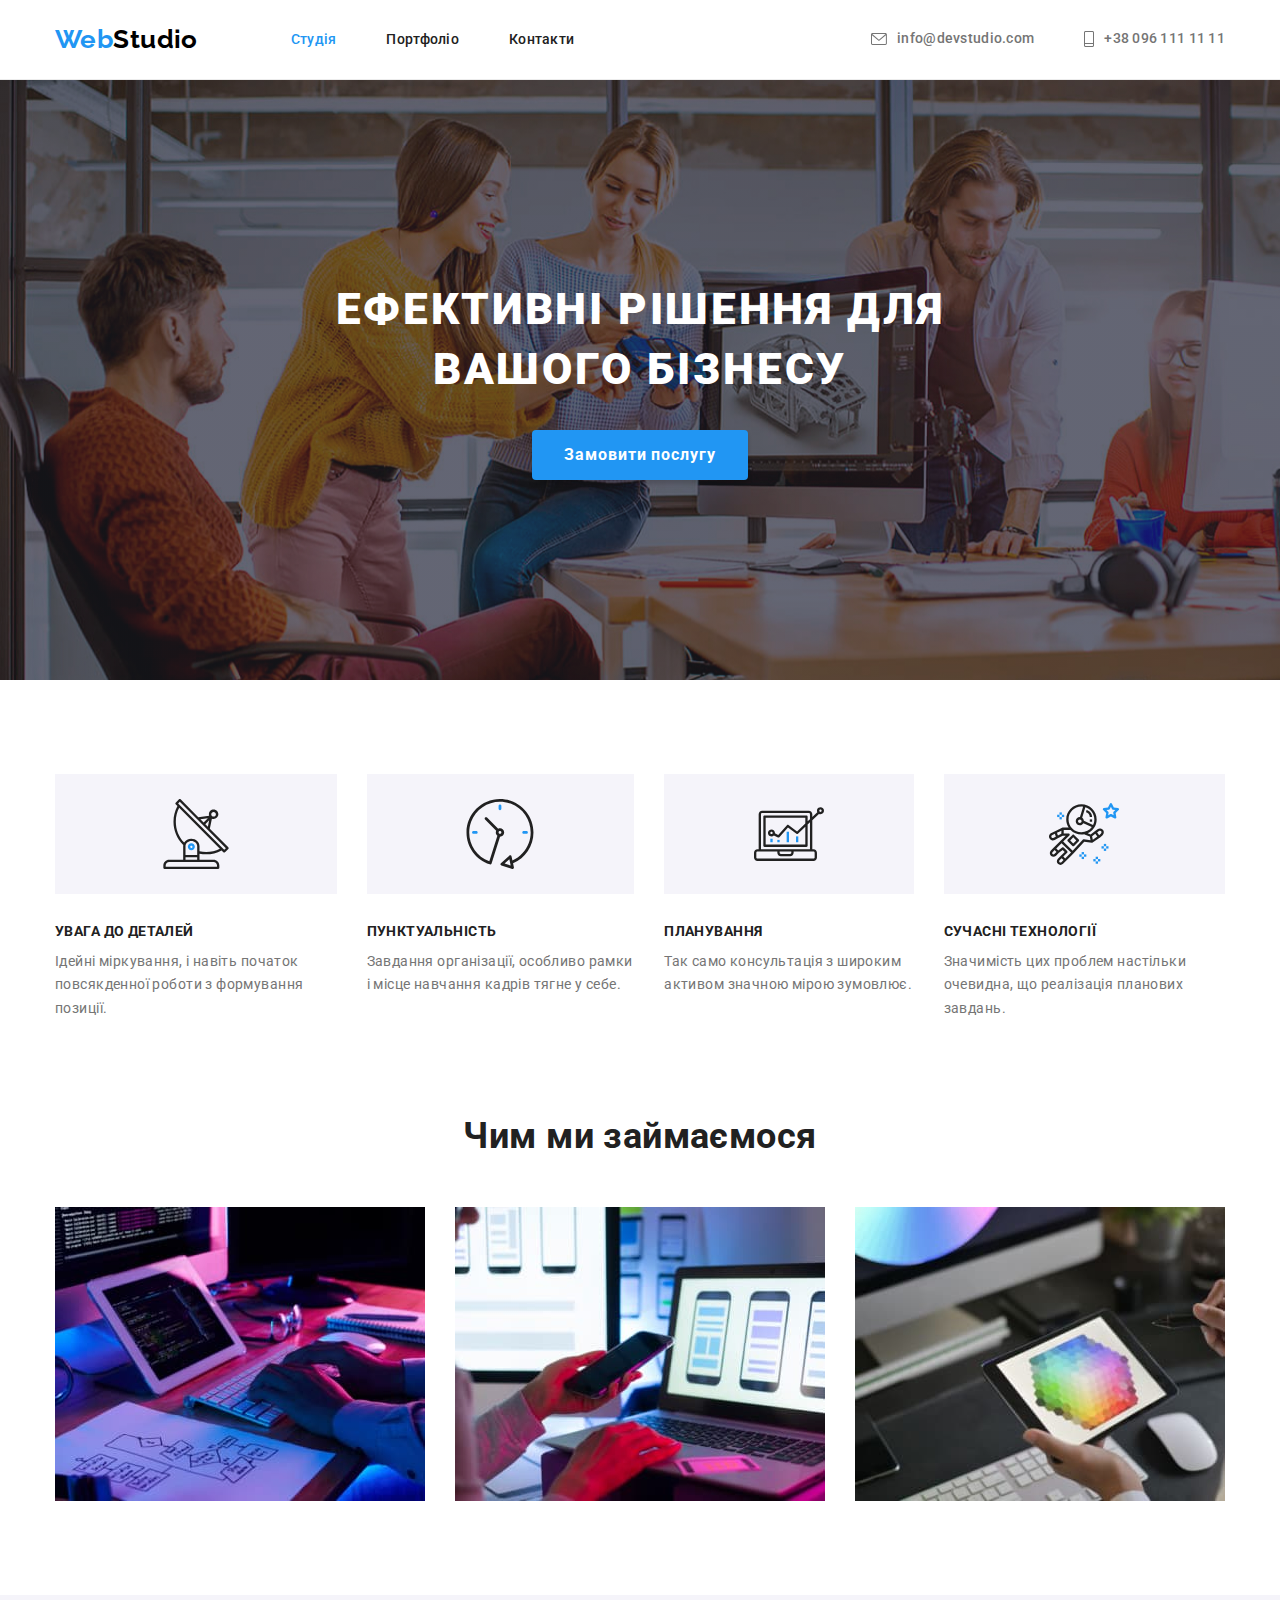
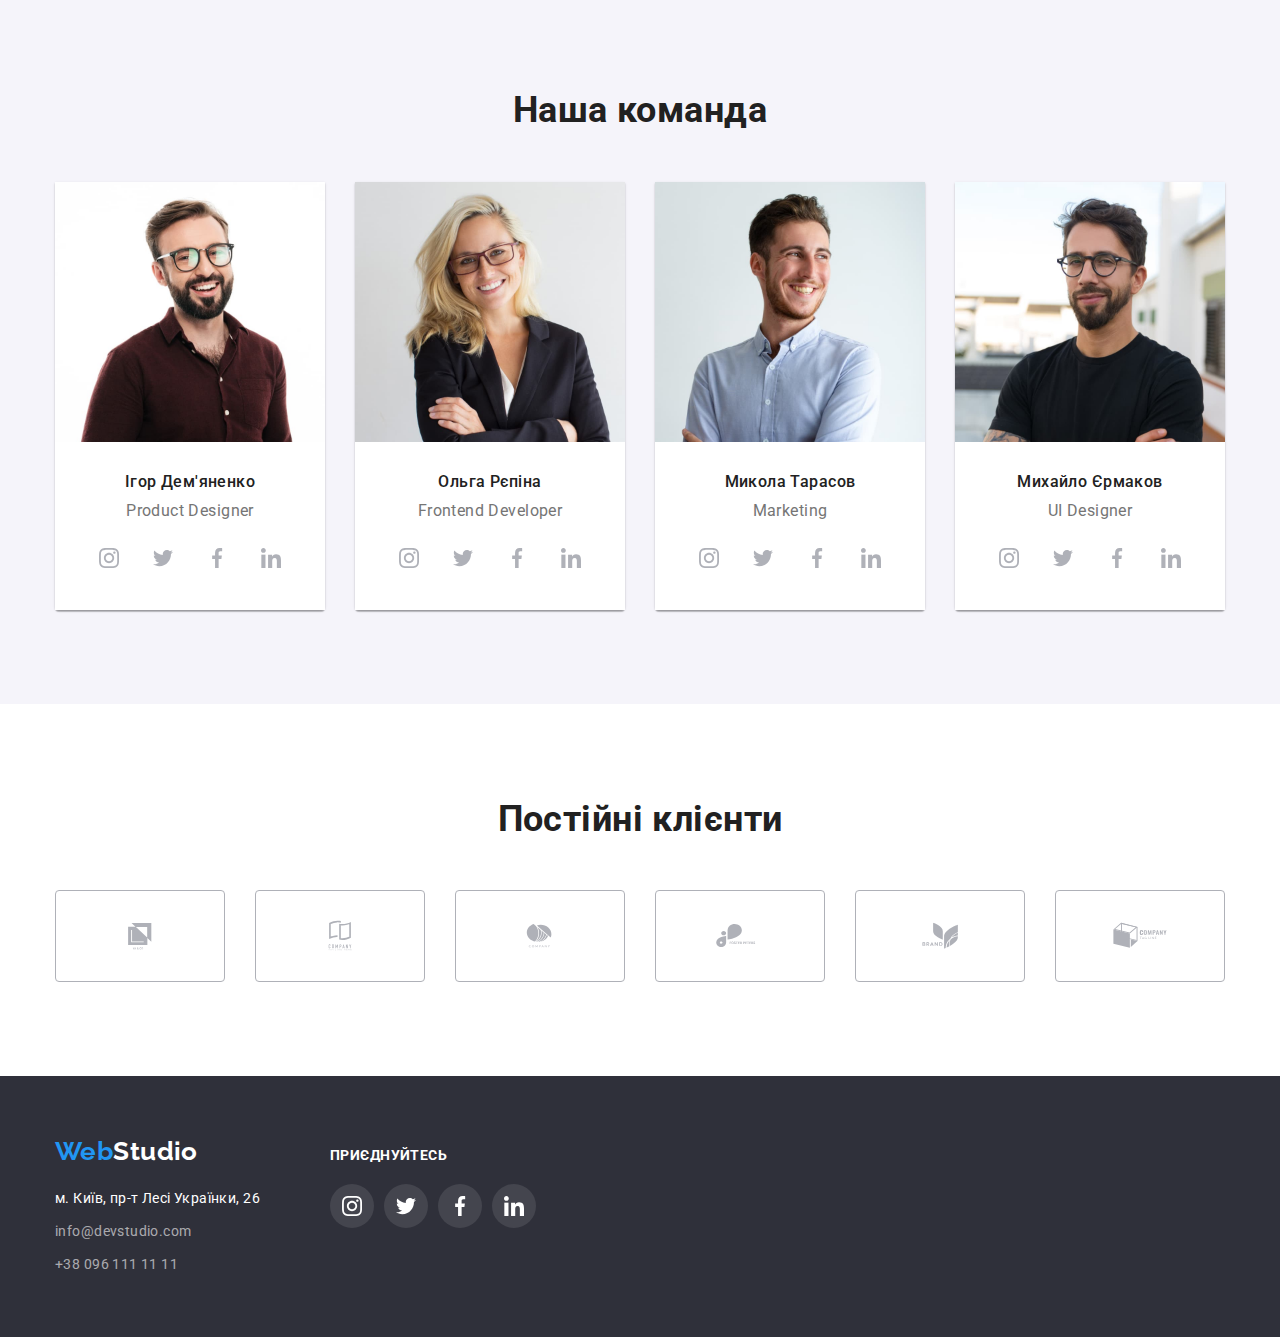
==== commit b82ab93b: "Update" ====
--- a/index.html
+++ b/index.html
@@ -405,7 +405,7 @@
           </address>
         </div>
         <div class="footer-second-column">
-          <h3 class="header-join">Приєднуйтесь</h3>
+          <p class="header-join">Приєднуйтесь</p>
           <ul class="social-list list">
             <li class="social-list-item">
               <a href="#" class="social-footer-link">
--- a/css/styles.css
+++ b/css/styles.css
@@ -29,7 +29,9 @@
 }
 
 .link {
+    color: var(--primary-text-color);
     text-decoration: none;
+    cursor: pointer;
 }
 
 .list{
@@ -430,20 +432,32 @@
 .clients-list {
     display: flex;
     column-gap: 30px;
-}
-
-.clients-list-item {
+    justify-content: center;
+    align-items: center;
+}
+
+.clients-list-item {display: flex;
+    display: flex;
+    justify-content: center;
+    align-items: center;
+    width: 170px;
+    height: 92px;
     border: 1px solid #AFB1B8 ;
     border-radius: 4px;
 }
 
-.clients-icon {
-    fill: #AFB1B8;
-    margin: 16px 32px;
-}
-
-.clients-link:hover .clients-icon,
-.clients-link:focus .clients-icon{
+.clients-link {
+    display: flex;
+    justify-content: center;
+    align-items: center;
+    width: 100%;
+    height: 100%;
+    color: #AFB1B8;
+    fill: currentColor;
+}
+
+.clients-link:hover,
+.clients-link:focus{
     fill: var(--primary-accent-color);
 }
 
@@ -485,6 +499,11 @@
     box-shadow: 0px 3px 1px rgba(0, 0, 0, 0.1), 0px 1px 2px rgba(0, 0, 0, 0.08), 0px 2px 2px rgba(0, 0, 0, 0.12);
 }
 
+.portfolio-projects-link {
+    display: block;
+    width: 370px;
+}
+
 .page-portfolio-projects {
     padding-top: 94px;
     padding-bottom: 94px;
@@ -497,11 +516,10 @@
 }
 
 .portfolio-projects-item {
-    background: var(--primary-bg-color);
-    flex-basis: calc((1110)/3);
-}
-
-.portfolio-projects-item:hover {
+    flex-basis: calc((1110px)/3);
+}
+
+.portfolio-projects-link:hover {
     box-shadow: 0px 1px 1px rgba(0, 0, 0, 0.12), 0px 4px 4px rgba(0, 0, 0, 0.06), 1px 4px 6px rgba(0, 0, 0, 0.16);
 }
 
